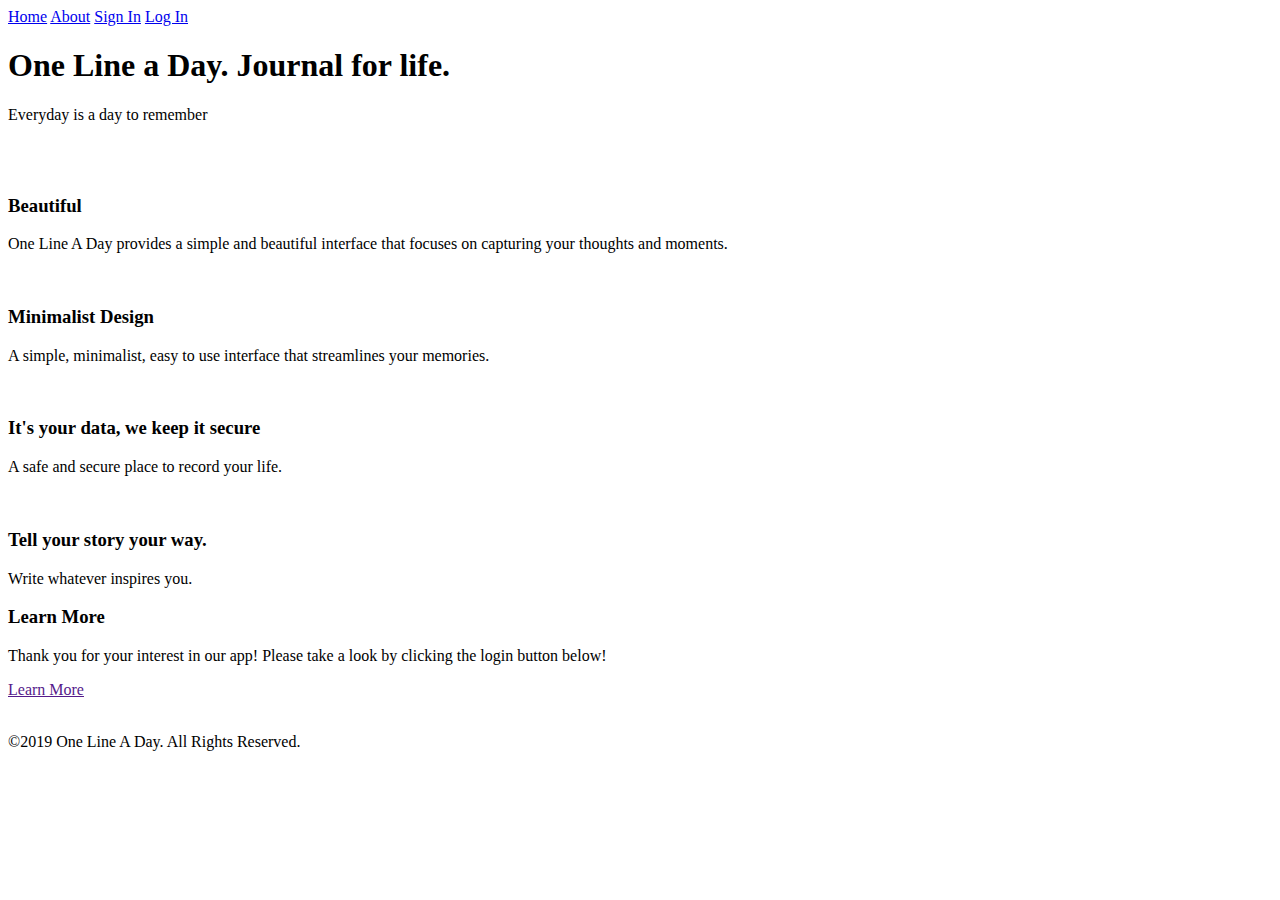
==== index.html @ a620c2f5 "many many changes" ====
<!DOCTYPE html>
<HTML>
<meta lang="en">
    <head>
        <meta name="viewport" content="width=device-width, initial-scale=1.0">
        <meta charset="utf-8">
        <title>One Line A Day</title>
        <link href="index.css" rel="stylesheet">
        <link href="https://fonts.googleapis.com/css?family=Open+Sans&display=swap" rel="stylesheet">
        <link href="https://fonts.googleapis.com/css?family=Montserrat&display=swap" rel="stylesheet">

    </head>
    <body> 
        <!-- Navigation -->
        <div class="nav">
                <!-- <img src="img/oneadaylogo.png" /> -->
              <nav>
                <!-- <h1>One Line A Day</h1> -->
                <a href="index.html">Home</a>
                <a href="about.html">About</a>
                <a href="signin.html">Sign In</a>
                <a href="login.html">Log In</a>
              </nav>
        </div>
        <!-- Header -->
        <div class="top-content">
            <div class="main-img">
                    <div class="intro align-center">
                            <h1 class="intro1">One Line a Day. Journal for life.</h1>
                            <p class="intro2">Everyday is a day to remember</p>
                        </div>
                <img src="" alt="">
            </div>
        </div>
        <section class="features"></section>
            <div class="beautiful">
                <img src="" alt="">
                    <h3>Beautiful</h3>
                    <p>One Line A Day provides a simple and beautiful interface that focuses on capturing your thoughts and moments.</p>
            </div>
             <div class="simple">
                <img src="" alt="">
                    <h3>Minimalist Design</h3>
                        <p>A simple, minimalist, easy to use interface that streamlines your memories.</p>
            </div>
            <div class="secure-data">
                <img src="" alt="">
                    <h3>It's your data, we keep it secure</h3>
                        <p>A safe and secure place to record your life.</p>
            </div>
            <div class="your-story">
                <img src="" alt="">
                    <h3>Tell your story your way.</h3>
                        <p>Write whatever inspires you.</p>
            </div>
        </section>
        <div class="learn-more">
            <h3>Learn More</h3>
                <p>Thank you for your interest in our app!  Please take a look by clicking the login button below!</p>
                    <div class="btn">
                        <a href=>Learn More</a>
                    </div>
        </div>
        <div class="footer">
            <div class="social">
                <img src="media/facebook.png" alt="">
                <img src="media/twitter.png" alt="">
                <img src="media/instagram.png" alt="">
            </div>
                <p>©2019 One Line A Day. All Rights Reserved.</p>
                <div class="copyright">
                </div>
        </div>
    </body>
</html>
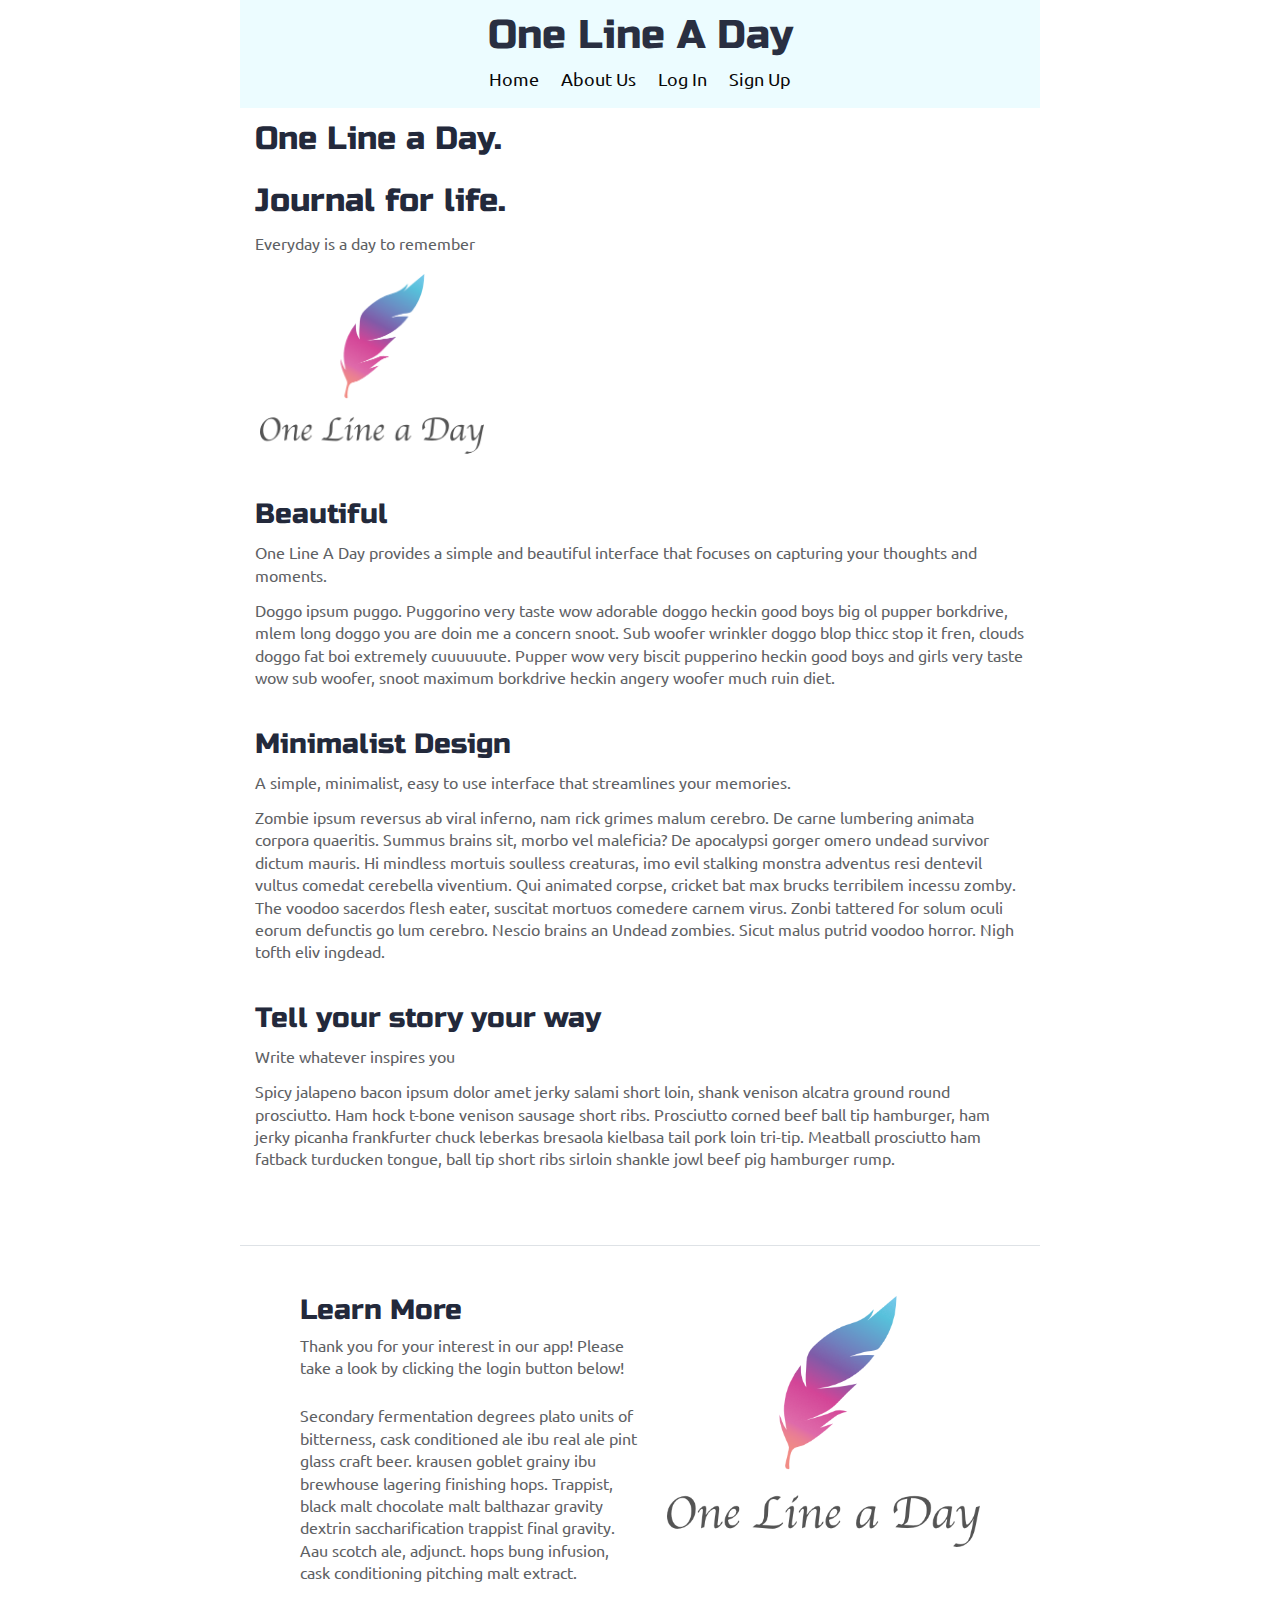
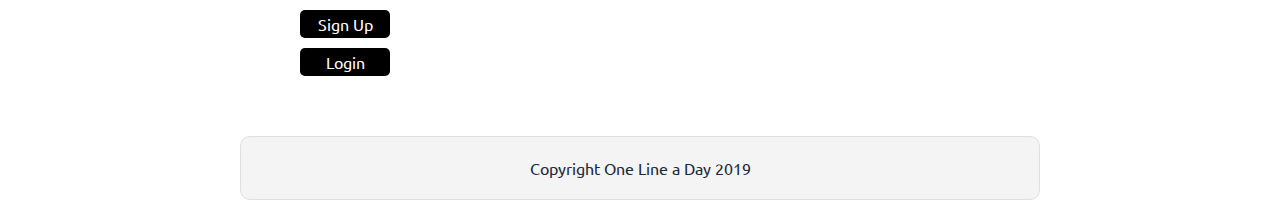
==== commit 36018855: "sophia-jujng" ====
--- a/index.html
+++ b/index.html
@@ -1,75 +1,104 @@
-<!DOCTYPE html>
-<HTML>
-<meta lang="en">
-    <head>
-        <meta name="viewport" content="width=device-width, initial-scale=1.0">
-        <meta charset="utf-8">
-        <title>One Line A Day</title>
-        <link href="index.css" rel="stylesheet">
-        <link href="https://fonts.googleapis.com/css?family=Open+Sans&display=swap" rel="stylesheet">
-        <link href="https://fonts.googleapis.com/css?family=Montserrat&display=swap" rel="stylesheet">
+<!doctype html>
 
-    </head>
-    <body> 
-        <!-- Navigation -->
-        <div class="nav">
-                <!-- <img src="img/oneadaylogo.png" /> -->
-              <nav>
-                <!-- <h1>One Line A Day</h1> -->
-                <a href="index.html">Home</a>
-                <a href="about.html">About</a>
-                <a href="signin.html">Sign In</a>
-                <a href="login.html">Log In</a>
-              </nav>
+<html lang="en">
+<head>
+  <meta charset="utf-8">
+  <link rel="icon" href="img/quill-circle.png">
+  <title>One Line A Day</title>
+
+  <link href="https://fonts.googleapis.com/css?family=Russo+One|Ubuntu" rel="stylesheet">
+  <link href="css/index.css" rel="stylesheet">
+
+  <!--[if lt IE 9]>
+    <script src="https://cdnjs.cloudflare.com/ajax/libs/html5shiv/3.7.3/html5shiv.js"></script>
+  <![endif]-->
+</head>
+
+<body>
+
+ <!-- navigation code here -->
+
+  <div class="container home">
+
+    <div class="nav-bar">
+        <h1>One Line A Day</h1>
+        <nav>
+            <a href="index.html">Home</a>
+            <a href="about.html">About Us</a>
+            <a href="login.html">Log In</a>
+            <a href="signup.html">Sign Up</a>
+        </nav>
+     </div>
+
+    <header class="intro">
+      
+      <!-- <img src="img/quill-tag.png" alt="logo horizontal"/>  -->
+
+        <h2>One Line a Day.</h2>
+        <h2>Journal for life.</h2>
+    
+      <p>Everyday is a day to remember</p>
+    </header>
+
+    <section class="space-images">
+        <img src="img/quill-tag.png" class="blast" alt="horizontal logo">
+        <!-- <img src="img/sky.png" class="sky" alt="Space sky image">
+        <img src="img/launch.png" class="launch" alt="Launching rocket"> -->
+    </section>
+   
+    <section class="visit-planets">
+     
+      <h3>Beautiful</h3>
+    
+      <p>One Line A Day provides a simple and beautiful interface that focuses on capturing your thoughts and moments.</p>
+    
+      <p>Doggo ipsum puggo. Puggorino very taste wow adorable doggo heckin good boys big ol pupper borkdrive, mlem long doggo you are doin me a concern snoot. Sub woofer wrinkler doggo blop thicc stop it fren, clouds doggo fat boi extremely cuuuuuute. Pupper wow very biscit pupperino heckin good boys and girls very taste wow sub woofer, snoot maximum borkdrive heckin angery woofer much ruin diet.</p>
+    </section>
+
+    <section class="visit-planets">
+     
+        <h3>Minimalist Design</h3>
+          
+        <p>A simple, minimalist, easy to use interface that streamlines your memories.</p>
+          
+        <p>Zombie ipsum reversus ab viral inferno, nam rick grimes malum cerebro. De carne lumbering animata corpora quaeritis. Summus brains sit​​, morbo vel maleficia? De apocalypsi gorger omero undead survivor dictum mauris. Hi mindless mortuis soulless creaturas, imo evil stalking monstra adventus resi dentevil vultus comedat cerebella viventium. Qui animated corpse, cricket bat max brucks terribilem incessu zomby. The voodoo sacerdos flesh eater, suscitat mortuos comedere carnem virus. Zonbi tattered for solum oculi eorum defunctis go lum cerebro. Nescio brains an Undead zombies. Sicut malus putrid voodoo horror. Nigh tofth eliv ingdead.</p>
+    </section>
+    
+    <section class="visit-planets">
+        <h3>Tell your story your way</h3>
+              
+        <p>Write whatever inspires you</p>
+              
+        <p>Spicy jalapeno bacon ipsum dolor amet jerky salami short loin, shank venison alcatra ground round prosciutto. Ham hock t-bone venison sausage short ribs. Prosciutto corned beef ball tip hamburger, ham jerky picanha frankfurter chuck leberkas bresaola kielbasa tail pork loin tri-tip. Meatball prosciutto ham fatback turducken tongue, ball tip short ribs sirloin shankle jowl beef pig hamburger rump.</p>
+    </section>
+    
+    <section class="walk">
+      <div class="walk-text">
+        <h3>Learn More</h3>
+
+        <p>Thank you for your interest in our app!  Please take a look by clicking the login button below!</p>
+      
+        <p>Secondary fermentation degrees plato units of bitterness, cask conditioned ale ibu real ale pint glass craft beer. krausen goblet grainy ibu brewhouse lagering finishing hops. Trappist, black malt chocolate malt balthazar gravity dextrin saccharification trappist final gravity. Aau scotch ale, adjunct. hops bung infusion, cask conditioning pitching malt extract.</p>
+      
+        <div class="btn">
+            Sign Up
         </div>
-        <!-- Header -->
-        <div class="top-content">
-            <div class="main-img">
-                    <div class="intro align-center">
-                            <h1 class="intro1">One Line a Day. Journal for life.</h1>
-                            <p class="intro2">Everyday is a day to remember</p>
-                        </div>
-                <img src="" alt="">
-            </div>
+
+        <div class="btn">
+            Login
         </div>
-        <section class="features"></section>
-            <div class="beautiful">
-                <img src="" alt="">
-                    <h3>Beautiful</h3>
-                    <p>One Line A Day provides a simple and beautiful interface that focuses on capturing your thoughts and moments.</p>
-            </div>
-             <div class="simple">
-                <img src="" alt="">
-                    <h3>Minimalist Design</h3>
-                        <p>A simple, minimalist, easy to use interface that streamlines your memories.</p>
-            </div>
-            <div class="secure-data">
-                <img src="" alt="">
-                    <h3>It's your data, we keep it secure</h3>
-                        <p>A safe and secure place to record your life.</p>
-            </div>
-            <div class="your-story">
-                <img src="" alt="">
-                    <h3>Tell your story your way.</h3>
-                        <p>Write whatever inspires you.</p>
-            </div>
-        </section>
-        <div class="learn-more">
-            <h3>Learn More</h3>
-                <p>Thank you for your interest in our app!  Please take a look by clicking the login button below!</p>
-                    <div class="btn">
-                        <a href=>Learn More</a>
-                    </div>
-        </div>
-        <div class="footer">
-            <div class="social">
-                <img src="media/facebook.png" alt="">
-                <img src="media/twitter.png" alt="">
-                <img src="media/instagram.png" alt="">
-            </div>
-                <p>©2019 One Line A Day. All Rights Reserved.</p>
-                <div class="copyright">
-                </div>
-        </div>
-    </body>
-</html>
+      </div>
+      
+      <div class="walk-img">
+          <img src="img/quill-tag.png" alt="horizontal logo">
+      </div>
+
+    </section>
+
+    <footer>
+      <p>Copyright One Line a Day 2019</p>
+    </footer>
+
+  </div>
+</body>
+</html>--- a/css/index.css
+++ b/css/index.css
@@ -0,0 +1,417 @@
+.background {
+  background-color: #ecfcff;
+}
+.border {
+  border-radius: 5px;
+}
+/* http://meyerweb.com/eric/tools/css/reset/ 
+   v2.0 | 20110126
+   License: none (public domain)
+*/
+html,
+body,
+div,
+span,
+applet,
+object,
+iframe,
+h1,
+h2,
+h3,
+h4,
+h5,
+h6,
+p,
+blockquote,
+pre,
+a,
+abbr,
+acronym,
+address,
+big,
+cite,
+code,
+del,
+dfn,
+em,
+img,
+ins,
+kbd,
+q,
+s,
+samp,
+small,
+strike,
+strong,
+sub,
+sup,
+tt,
+var,
+b,
+u,
+i,
+center,
+dl,
+dt,
+dd,
+ol,
+ul,
+li,
+fieldset,
+form,
+label,
+legend,
+table,
+caption,
+tbody,
+tfoot,
+thead,
+tr,
+th,
+td,
+article,
+aside,
+canvas,
+details,
+embed,
+figure,
+figcaption,
+footer,
+header,
+hgroup,
+menu,
+nav,
+output,
+ruby,
+section,
+summary,
+time,
+mark,
+audio,
+video {
+  margin: 0;
+  padding: 0;
+  border: 0;
+  font-size: 100%;
+  font: inherit;
+  vertical-align: baseline;
+}
+/* HTML5 display-role reset for older browsers */
+article,
+aside,
+details,
+figcaption,
+figure,
+footer,
+header,
+hgroup,
+menu,
+nav,
+section {
+  display: block;
+}
+body {
+  line-height: 1;
+}
+ol,
+ul {
+  list-style: none;
+}
+blockquote,
+q {
+  quotes: none;
+}
+blockquote:before,
+blockquote:after,
+q:before,
+q:after {
+  content: '';
+  content: none;
+}
+table {
+  border-collapse: collapse;
+  border-spacing: 0;
+}
+* {
+  box-sizing: border-box;
+}
+html {
+  font-size: 62.5%;
+}
+html,
+body {
+  font-family: 'Ubuntu', sans-serif;
+  color: #5E6164;
+}
+h1,
+h2,
+h3,
+h4,
+h5 {
+  font-family: 'Russo One', sans-serif;
+  color: #23293B;
+}
+h2 {
+  font-size: 3.2rem;
+}
+h3 {
+  font-size: 2.8rem;
+}
+p {
+  font-size: 1.6rem;
+  line-height: 1.4;
+}
+.container {
+  max-width: 800px;
+  width: 100%;
+  margin: 0 auto;
+}
+.nav-bar {
+  display: flex;
+  flex-direction: column;
+  justify-content: center;
+  align-items: center;
+  background-color: #ecfcff;
+  padding: 0px 0px 20px 0px;
+  position: sticky;
+  top: 0;
+  z-index: 99999;
+  opacity: 0.97;
+}
+.nav-bar h1 {
+  font-size: 40px;
+  padding: 15px;
+  animation-name: flash;
+  animation-duration: 1s;
+  animation-timing-function: linear;
+  animation-iteration-count: infinite;
+}
+.nav-bar nav a {
+  text-decoration: none;
+  color: black;
+  padding: 10px;
+  font-size: 18px;
+}
+@keyframes flash {
+  0% {
+    opacity: 1;
+  }
+  50% {
+    opacity: 0.5;
+  }
+  100% {
+    opacity: 1;
+  }
+}
+footer {
+  color: #22283B;
+  background: #f4f4f4;
+  padding: 20px 0;
+  border: 1px double #e0e0e0;
+  border-radius: 10px;
+  display: flex;
+  justify-content: center;
+  align-items: center;
+}
+.home .intro img {
+  width: 100%;
+  border-radius: 5px;
+}
+.home .intro h2 {
+  padding: 15px;
+}
+.home .intro p {
+  padding: 0 15px;
+}
+.home .space-images {
+  display: flex;
+  flex-wrap: wrap;
+  width: 100%;
+}
+.home .space-images img {
+  width: 28%;
+  margin: 20px 2.5%;
+  border-radius: 20px;
+  height: 100%;
+}
+@media (max-width: 500px) {
+  .home .space-images .sky,
+  .home .space-images .launch {
+    display: none;
+  }
+  .home .space-images .blast {
+    width: 100%;
+  }
+}
+.home .visit-planets {
+  padding: 15px;
+}
+.home .visit-planets h3 {
+  margin-top: 11px;
+}
+.home .visit-planets p {
+  margin-top: 13px;
+}
+.home .walk {
+  margin-top: 60px;
+  border-top: 1px solid #dee2e6;
+  padding: 50px 60px;
+  display: flex;
+  justify-content: center;
+}
+@media (max-width: 500px) {
+  .home .walk {
+    flex-direction: column;
+    align-items: center;
+    padding: 15px;
+  }
+}
+.home .walk .walk-text {
+  width: 50%;
+}
+@media (max-width: 500px) {
+  .home .walk .walk-text {
+    width: 100%;
+    order: 2;
+  }
+}
+.home .walk .walk-text h3 {
+  margin-bottom: 10px;
+}
+.home .walk .walk-text p {
+  margin-bottom: 26px;
+}
+.home .walk .walk-text .btn {
+  border-radius: 5px;
+  background-color: black;
+  color: white;
+  width: 90px;
+  padding: 6px;
+  font-size: 16px;
+  text-align: center;
+  margin-bottom: 10px;
+  animation-name: flash;
+  animation-duration: 1s;
+  animation-timing-function: linear;
+  animation-iteration-count: infinite;
+}
+@media (max-width: 500px) {
+  .home .walk .walk-text .btn {
+    border-radius: 5px;
+    background-color: black;
+    color: white;
+    width: 100%;
+    padding: 15px;
+    font-size: 16px;
+    text-align: center;
+  }
+}
+.home .walk .walk-text .btn:hover {
+  border-radius: 5px;
+  background-color: #56a3f0;
+  color: black;
+  width: 90px;
+  padding: 6px;
+  font-size: 16px;
+}
+@media (max-width: 500px) {
+  .home .walk .walk-text .btn:hover {
+    border-radius: 5px;
+    background-color: #56a3f0;
+    color: black;
+    width: 100%;
+    padding: 15px;
+    font-size: 16px;
+  }
+}
+@keyframes flash {
+  0% {
+    opacity: 1;
+  }
+  50% {
+    opacity: 0.5;
+  }
+  100% {
+    opacity: 1;
+  }
+}
+.home .walk .walk-img {
+  width: 46%;
+  margin-left: 4%;
+}
+@media (max-width: 500px) {
+  .home .walk .walk-img {
+    margin: 20px 2.5%;
+    width: 100%;
+    order: 1;
+  }
+}
+.home .walk .walk-img img {
+  width: 100%;
+  height: auto;
+  border-radius: 10px;
+}
+.big-space {
+  width: 100%;
+  height: 500px;
+  background-size: cover;
+  padding-top: 80px;
+  margin-top: -10px;
+  background-color: #ecfcff;
+}
+@media (max-width: 500px) {
+  .big-space {
+    background-size: cover;
+  }
+}
+form {
+  display: flex;
+  flex-direction: column;
+  margin: 0 auto;
+  width: 500px;
+  background: rgba(130, 130, 130, 0.3);
+  padding: 20px 22px;
+  border: 1px solid;
+  border-top-color: rgba(255, 255, 255, 0.4);
+  border-left-color: rgba(255, 255, 255, 0.4);
+  border-bottom-color: rgba(60, 60, 60, 0.4);
+  border-right-color: rgba(60, 60, 60, 0.4);
+}
+@media (max-width: 500px) {
+  form {
+    width: 100%;
+  }
+}
+form input,
+form button {
+  width: 450px;
+  border: 1px solid;
+  border-bottom-color: rgba(255, 255, 255, 0.5);
+  border-right-color: rgba(60, 60, 60, 0.35);
+  border-top-color: rgba(60, 60, 60, 0.35);
+  border-left-color: rgba(80, 80, 80, 0.45);
+  background-color: rgba(0, 0, 0, 0.2);
+  background-repeat: no-repeat;
+  padding: 8px 24px 8px 10px;
+  letter-spacing: 0.075em;
+  color: #fff;
+  text-shadow: 0 1px 0 rgba(0, 0, 0, 0.1);
+  margin-bottom: 19px;
+}
+@media (max-width: 500px) {
+  form input,
+  form button {
+    width: 100%;
+  }
+}
+form input:focus {
+  background-color: rgba(0, 0, 0, 0.4);
+}
+@keyframes hover {
+  from {
+    background-color: white;
+  }
+  to {
+    background-color: green;
+  }
+}
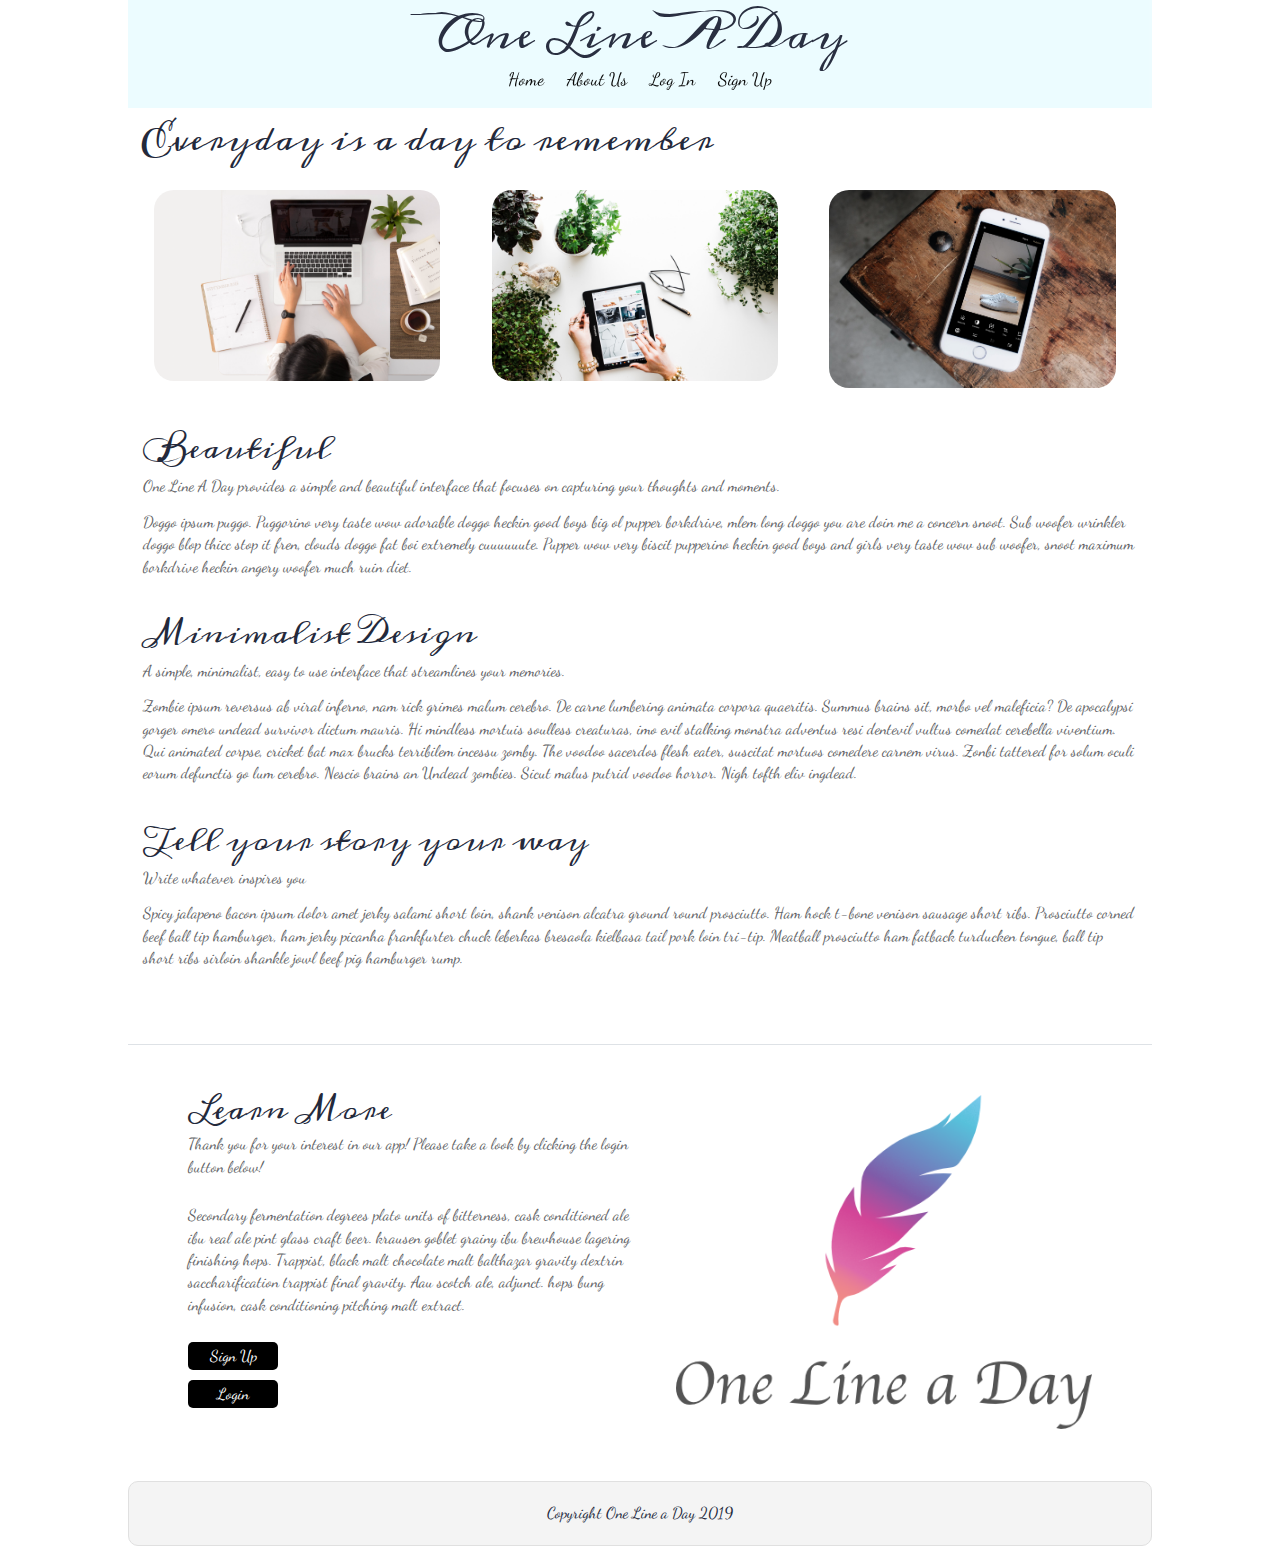
==== commit bb1e84a0: "almost" ====
--- a/index.html
+++ b/index.html
@@ -6,7 +6,7 @@
   <link rel="icon" href="img/quill-circle.png">
   <title>One Line A Day</title>
 
-  <link href="https://fonts.googleapis.com/css?family=Russo+One|Ubuntu" rel="stylesheet">
+  <link href="https://fonts.googleapis.com/css?family=Dancing+Script|Meddon|Seaweed+Script&display=swap" rel="stylesheet">
   <link href="css/index.css" rel="stylesheet">
 
   <!--[if lt IE 9]>
@@ -34,16 +34,16 @@
       
       <!-- <img src="img/quill-tag.png" alt="logo horizontal"/>  -->
 
-        <h2>One Line a Day.</h2>
+        <!-- <h2>One Line a Day.</h2>
         <h2>Journal for life.</h2>
-    
-      <p>Everyday is a day to remember</p>
+     -->
+      <h2>Everyday is a day to remember</h2>
     </header>
 
     <section class="space-images">
-        <img src="img/quill-tag.png" class="blast" alt="horizontal logo">
-        <!-- <img src="img/sky.png" class="sky" alt="Space sky image">
-        <img src="img/launch.png" class="launch" alt="Launching rocket"> -->
+        <img src="img/avel-chuklanov-DUmFLtMeAbQ-unsplash.jpg" class="blast" alt="iphone">
+        <img src="img/brooke-lark-W1B2LpQOBxA-unsplash.jpg" class="sky" alt="ipad">
+        <img src="img/le-buzz-Z44o7s8YkB0-unsplash.jpg" class="launch" alt="Launching rocket">
     </section>
    
     <section class="visit-planets">
--- a/css/index.css
+++ b/css/index.css
@@ -140,7 +140,7 @@
 }
 html,
 body {
-  font-family: 'Ubuntu', sans-serif;
+  font-family: 'Dancing Script', cursive;
   color: #5E6164;
 }
 h1,
@@ -148,11 +148,12 @@
 h3,
 h4,
 h5 {
-  font-family: 'Russo One', sans-serif;
+  font-family: 'Meddon', cursive;
   color: #23293B;
 }
 h2 {
   font-size: 3.2rem;
+  font-family: 'Meddon', cursive;
 }
 h3 {
   font-size: 2.8rem;
@@ -162,7 +163,7 @@
   line-height: 1.4;
 }
 .container {
-  max-width: 800px;
+  max-width: 80%;
   width: 100%;
   margin: 0 auto;
 }
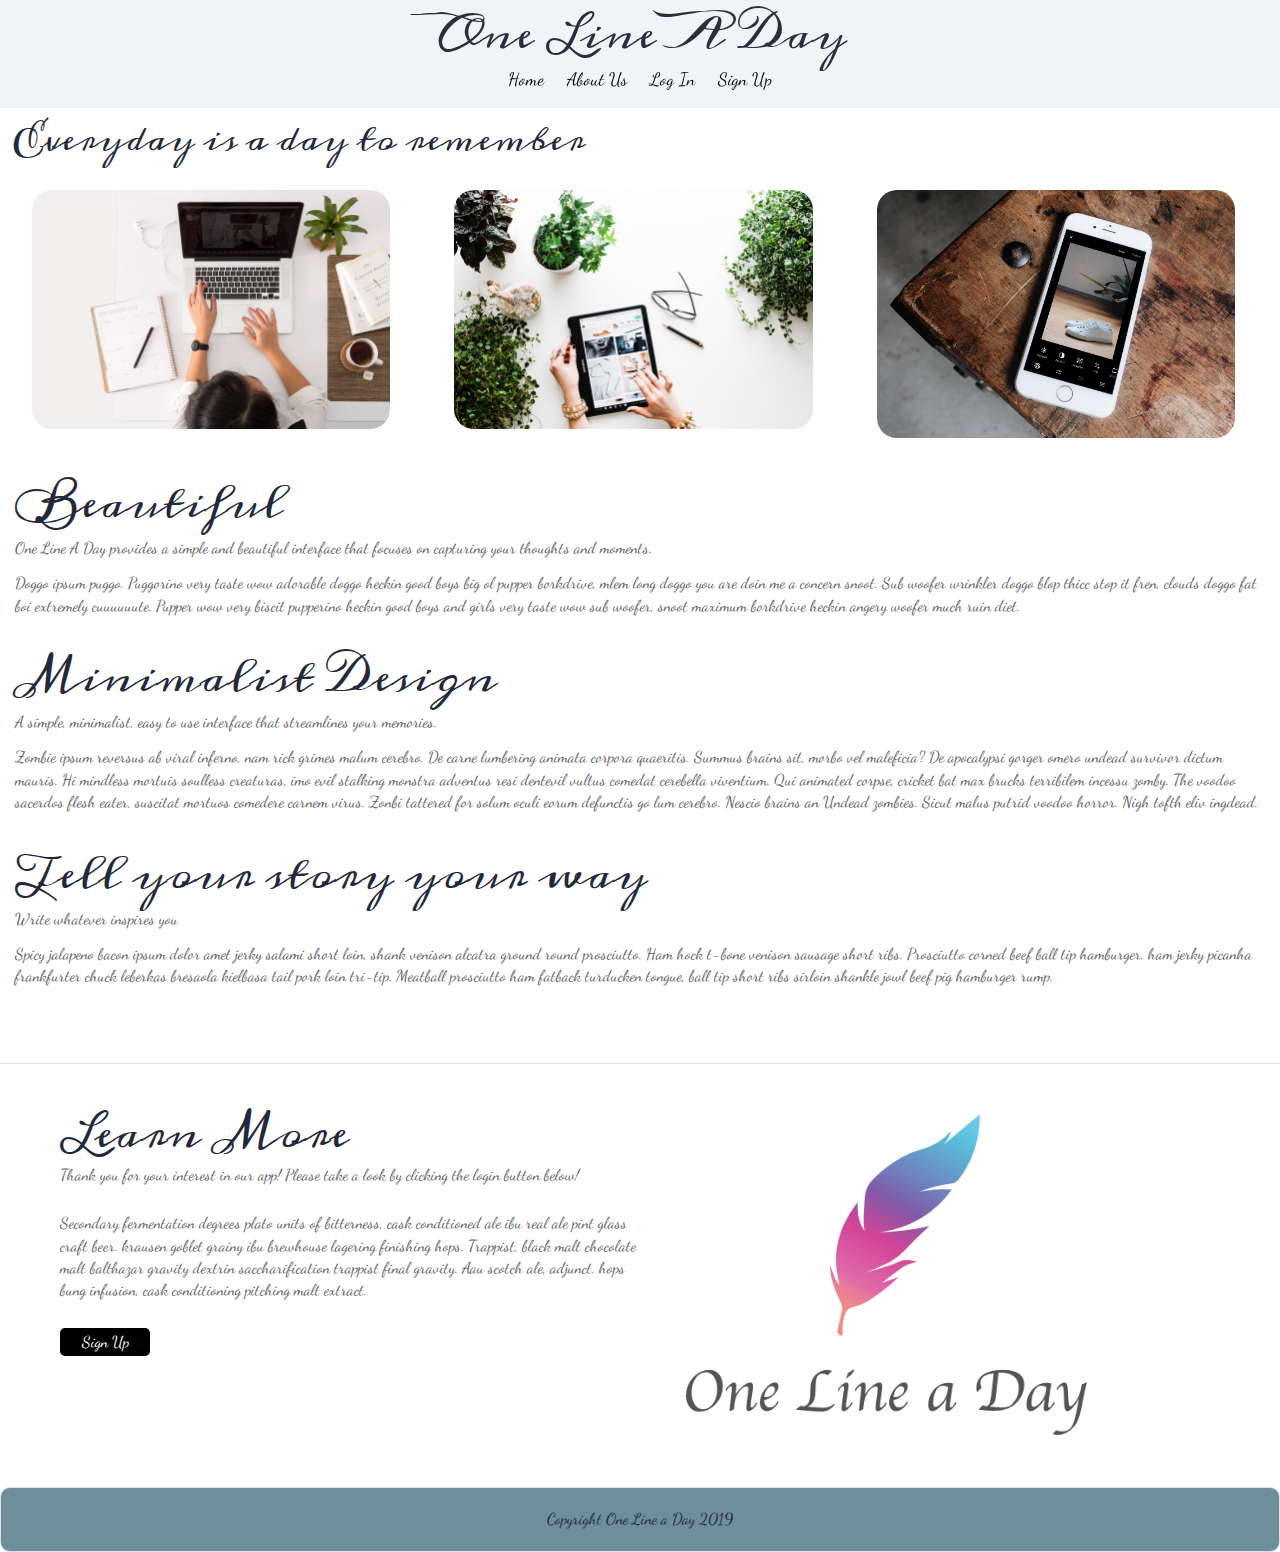
==== commit c587fb02: "mostly done" ====
--- a/index.html
+++ b/index.html
@@ -40,13 +40,13 @@
       <h2>Everyday is a day to remember</h2>
     </header>
 
-    <section class="space-images">
+    <section class="diary-images">
         <img src="img/avel-chuklanov-DUmFLtMeAbQ-unsplash.jpg" class="blast" alt="iphone">
-        <img src="img/brooke-lark-W1B2LpQOBxA-unsplash.jpg" class="sky" alt="ipad">
-        <img src="img/le-buzz-Z44o7s8YkB0-unsplash.jpg" class="launch" alt="Launching rocket">
+        <img src="img/brooke-lark-W1B2LpQOBxA-unsplash.jpg" class="ipad" alt="ipad">
+        <img src="img/le-buzz-Z44o7s8YkB0-unsplash.jpg" class="iphone" alt="iphone">
     </section>
    
-    <section class="visit-planets">
+    <section class="features">
      
       <h3>Beautiful</h3>
     
@@ -55,7 +55,7 @@
       <p>Doggo ipsum puggo. Puggorino very taste wow adorable doggo heckin good boys big ol pupper borkdrive, mlem long doggo you are doin me a concern snoot. Sub woofer wrinkler doggo blop thicc stop it fren, clouds doggo fat boi extremely cuuuuuute. Pupper wow very biscit pupperino heckin good boys and girls very taste wow sub woofer, snoot maximum borkdrive heckin angery woofer much ruin diet.</p>
     </section>
 
-    <section class="visit-planets">
+    <section class="features">
      
         <h3>Minimalist Design</h3>
           
@@ -64,7 +64,7 @@
         <p>Zombie ipsum reversus ab viral inferno, nam rick grimes malum cerebro. De carne lumbering animata corpora quaeritis. Summus brains sit​​, morbo vel maleficia? De apocalypsi gorger omero undead survivor dictum mauris. Hi mindless mortuis soulless creaturas, imo evil stalking monstra adventus resi dentevil vultus comedat cerebella viventium. Qui animated corpse, cricket bat max brucks terribilem incessu zomby. The voodoo sacerdos flesh eater, suscitat mortuos comedere carnem virus. Zonbi tattered for solum oculi eorum defunctis go lum cerebro. Nescio brains an Undead zombies. Sicut malus putrid voodoo horror. Nigh tofth eliv ingdead.</p>
     </section>
     
-    <section class="visit-planets">
+    <section class="features">
         <h3>Tell your story your way</h3>
               
         <p>Write whatever inspires you</p>
@@ -72,8 +72,8 @@
         <p>Spicy jalapeno bacon ipsum dolor amet jerky salami short loin, shank venison alcatra ground round prosciutto. Ham hock t-bone venison sausage short ribs. Prosciutto corned beef ball tip hamburger, ham jerky picanha frankfurter chuck leberkas bresaola kielbasa tail pork loin tri-tip. Meatball prosciutto ham fatback turducken tongue, ball tip short ribs sirloin shankle jowl beef pig hamburger rump.</p>
     </section>
     
-    <section class="walk">
-      <div class="walk-text">
+    <section class="learn-more">
+      <div class="learn-more-text">
         <h3>Learn More</h3>
 
         <p>Thank you for your interest in our app!  Please take a look by clicking the login button below!</p>
@@ -84,12 +84,12 @@
             Sign Up
         </div>
 
-        <div class="btn">
+        <!-- <div class="btn">
             Login
-        </div>
+        </div> -->
       </div>
       
-      <div class="walk-img">
+      <div class="learn-more-img">
           <img src="img/quill-tag.png" alt="horizontal logo">
       </div>
 
--- a/css/index.css
+++ b/css/index.css
@@ -1,5 +1,5 @@
 .background {
-  background-color: #ecfcff;
+  background-color: #f1f4f6;
 }
 .border {
   border-radius: 5px;
@@ -156,14 +156,14 @@
   font-family: 'Meddon', cursive;
 }
 h3 {
-  font-size: 2.8rem;
+  font-size: 4rem;
 }
 p {
   font-size: 1.6rem;
   line-height: 1.4;
 }
 .container {
-  max-width: 80%;
+  max-width: 100%;
   width: 100%;
   margin: 0 auto;
 }
@@ -172,7 +172,7 @@
   flex-direction: column;
   justify-content: center;
   align-items: center;
-  background-color: #ecfcff;
+  background-color: #f1f4f6;
   padding: 0px 0px 20px 0px;
   position: sticky;
   top: 0;
@@ -206,7 +206,7 @@
 }
 footer {
   color: #22283B;
-  background: #f4f4f4;
+  background: #6e8e9c;
   padding: 20px 0;
   border: 1px double #e0e0e0;
   border-radius: 10px;
@@ -224,36 +224,36 @@
 .home .intro p {
   padding: 0 15px;
 }
-.home .space-images {
+.home .diary-images {
   display: flex;
   flex-wrap: wrap;
   width: 100%;
 }
-.home .space-images img {
+.home .diary-images img {
   width: 28%;
   margin: 20px 2.5%;
   border-radius: 20px;
   height: 100%;
 }
 @media (max-width: 500px) {
-  .home .space-images .sky,
-  .home .space-images .launch {
+  .home .diary-images .ipad,
+  .home .diary-images .iphone {
     display: none;
   }
-  .home .space-images .blast {
-    width: 100%;
-  }
-}
-.home .visit-planets {
+  .home .diary-images .computer {
+    width: 100%;
+  }
+}
+.home .features {
   padding: 15px;
 }
-.home .visit-planets h3 {
+.home .features h3 {
   margin-top: 11px;
 }
-.home .visit-planets p {
+.home .features p {
   margin-top: 13px;
 }
-.home .walk {
+.home .learn-more {
   margin-top: 60px;
   border-top: 1px solid #dee2e6;
   padding: 50px 60px;
@@ -261,28 +261,28 @@
   justify-content: center;
 }
 @media (max-width: 500px) {
-  .home .walk {
+  .home .learn-more {
     flex-direction: column;
     align-items: center;
     padding: 15px;
   }
 }
-.home .walk .walk-text {
+.home .learn-more .learn-more-text {
   width: 50%;
 }
 @media (max-width: 500px) {
-  .home .walk .walk-text {
+  .home .learn-more .learn-more-text {
     width: 100%;
     order: 2;
   }
 }
-.home .walk .walk-text h3 {
+.home .learn-more .learn-more-text h3 {
   margin-bottom: 10px;
 }
-.home .walk .walk-text p {
+.home .learn-more .learn-more-text p {
   margin-bottom: 26px;
 }
-.home .walk .walk-text .btn {
+.home .learn-more .learn-more-text .btn {
   border-radius: 5px;
   background-color: black;
   color: white;
@@ -297,7 +297,7 @@
   animation-iteration-count: infinite;
 }
 @media (max-width: 500px) {
-  .home .walk .walk-text .btn {
+  .home .learn-more .learn-more-text .btn {
     border-radius: 5px;
     background-color: black;
     color: white;
@@ -307,7 +307,7 @@
     text-align: center;
   }
 }
-.home .walk .walk-text .btn:hover {
+.home .learn-more .learn-more-text .btn:hover {
   border-radius: 5px;
   background-color: #56a3f0;
   color: black;
@@ -316,7 +316,7 @@
   font-size: 16px;
 }
 @media (max-width: 500px) {
-  .home .walk .walk-text .btn:hover {
+  .home .learn-more .learn-more-text .btn:hover {
     border-radius: 5px;
     background-color: #56a3f0;
     color: black;
@@ -336,32 +336,32 @@
     opacity: 1;
   }
 }
-.home .walk .walk-img {
+.home .learn-more .learn-more-img {
   width: 46%;
   margin-left: 4%;
 }
 @media (max-width: 500px) {
-  .home .walk .walk-img {
+  .home .learn-more .learn-more-img {
     margin: 20px 2.5%;
     width: 100%;
     order: 1;
   }
 }
-.home .walk .walk-img img {
-  width: 100%;
+.home .learn-more .learn-more-img img {
+  width: 75%;
   height: auto;
   border-radius: 10px;
 }
-.big-space {
+.contact {
   width: 100%;
   height: 500px;
   background-size: cover;
   padding-top: 80px;
   margin-top: -10px;
-  background-color: #ecfcff;
-}
-@media (max-width: 500px) {
-  .big-space {
+  background-color: #f1f4f6;
+}
+@media (max-width: 500px) {
+  .contact {
     background-size: cover;
   }
 }
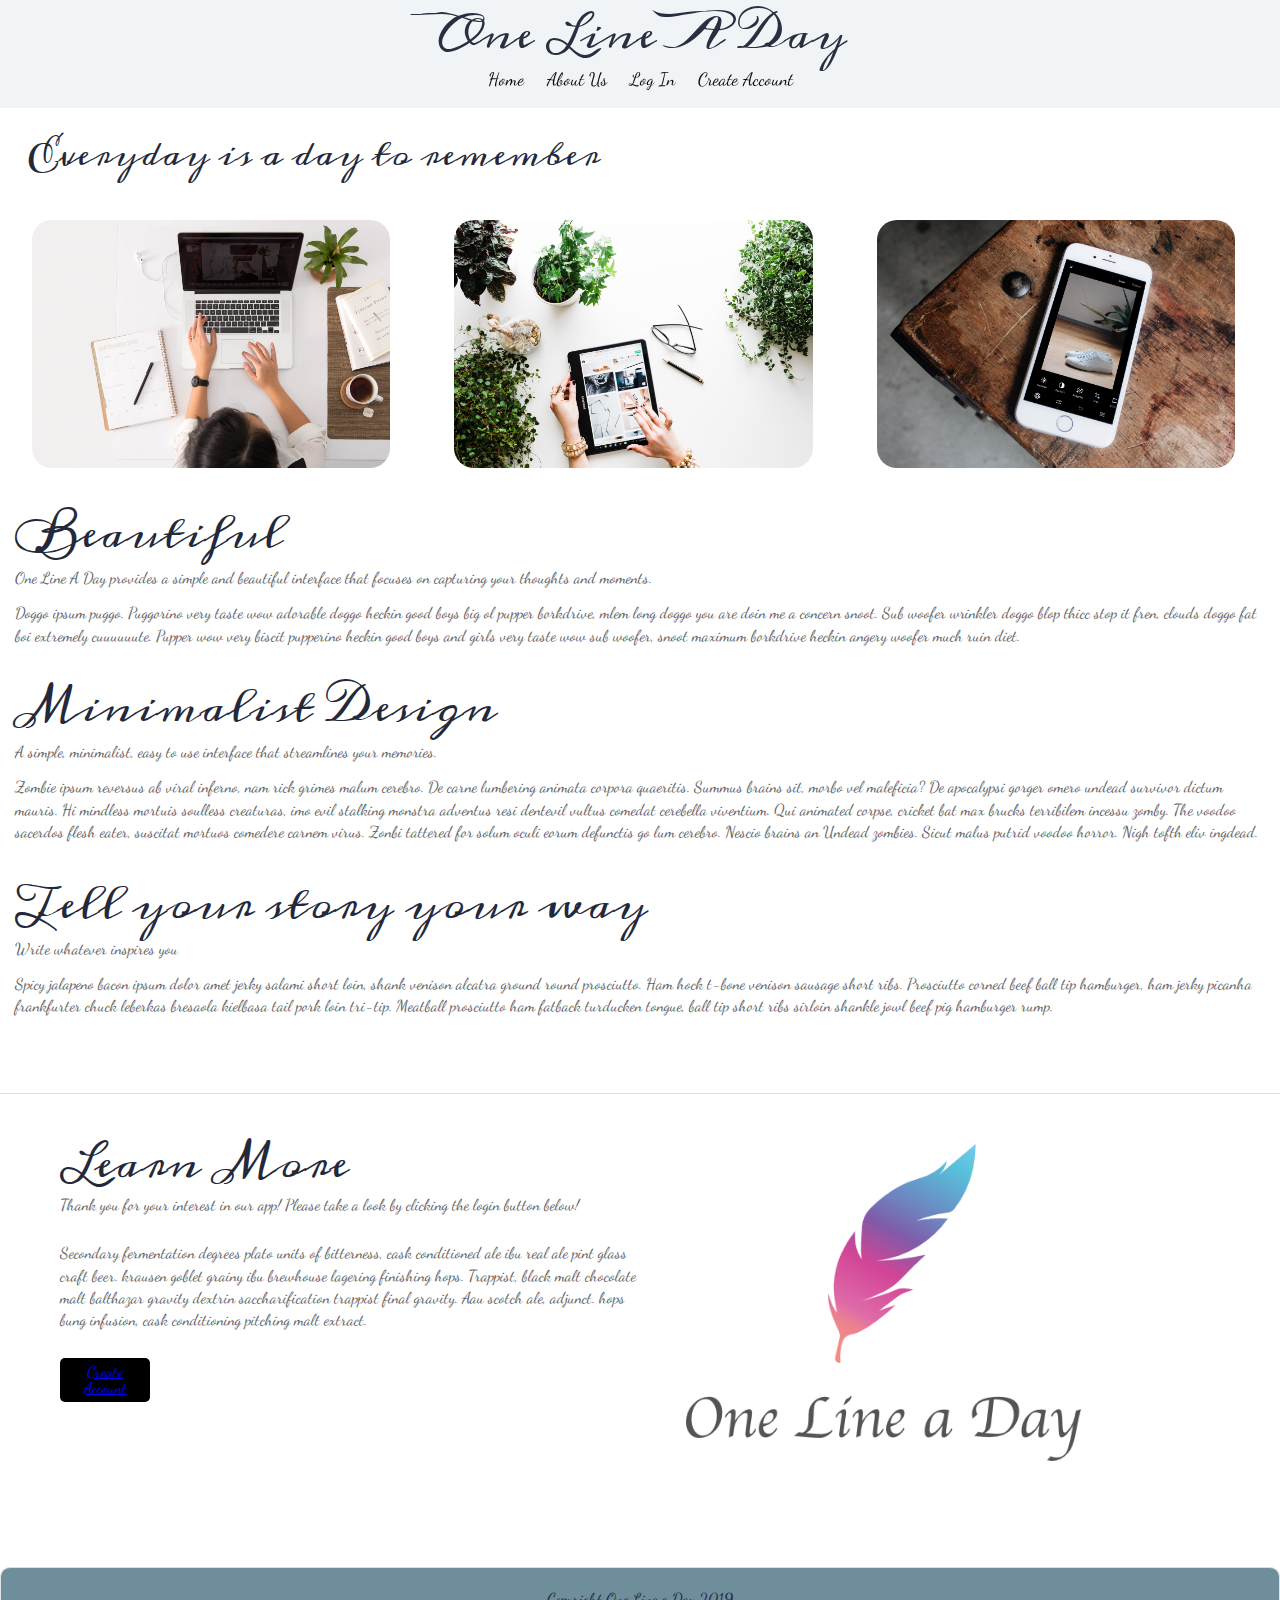
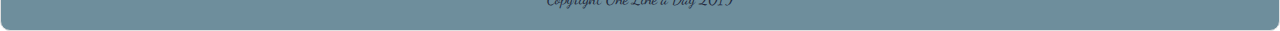
==== commit e60fc727: "links added" ====
--- a/index.html
+++ b/index.html
@@ -7,6 +7,8 @@
   <title>One Line A Day</title>
 
   <link href="https://fonts.googleapis.com/css?family=Dancing+Script|Meddon|Seaweed+Script&display=swap" rel="stylesheet">
+  <link href="https://fonts.googleapis.com/css?family=Kaushan+Script&display=swap" rel="stylesheet">
+
   <link href="css/index.css" rel="stylesheet">
 
   <!--[if lt IE 9]>
@@ -23,10 +25,10 @@
     <div class="nav-bar">
         <h1>One Line A Day</h1>
         <nav>
-            <a href="index.html">Home</a>
+            <a href="https://build-one-line-frontend-2bwhgo91o.now.sh/">Home</a>
             <a href="about.html">About Us</a>
-            <a href="login.html">Log In</a>
-            <a href="signup.html">Sign Up</a>
+            <a href="https://build-one-line-frontend-2bwhgo91o.now.sh/log-in">Log In</a>
+            <a href=" https://build-one-line-frontend.now.sh/new-account">Create Account</a>
         </nav>
      </div>
 
@@ -41,7 +43,7 @@
     </header>
 
     <section class="diary-images">
-        <img src="img/avel-chuklanov-DUmFLtMeAbQ-unsplash.jpg" class="blast" alt="iphone">
+        <img src="img/avel-chuklanov-DUmFLtMeAbQ-unsplash.jpg" class="computer" alt="computer">
         <img src="img/brooke-lark-W1B2LpQOBxA-unsplash.jpg" class="ipad" alt="ipad">
         <img src="img/le-buzz-Z44o7s8YkB0-unsplash.jpg" class="iphone" alt="iphone">
     </section>
@@ -80,8 +82,8 @@
       
         <p>Secondary fermentation degrees plato units of bitterness, cask conditioned ale ibu real ale pint glass craft beer. krausen goblet grainy ibu brewhouse lagering finishing hops. Trappist, black malt chocolate malt balthazar gravity dextrin saccharification trappist final gravity. Aau scotch ale, adjunct. hops bung infusion, cask conditioning pitching malt extract.</p>
       
-        <div class="btn">
-            Sign Up
+        <div class="btn"><a href=" https://build-one-line-frontend.now.sh/new-account">
+            Create Account</a>
         </div>
 
         <!-- <div class="btn">
--- a/css/index.css
+++ b/css/index.css
@@ -220,6 +220,8 @@
 }
 .home .intro h2 {
   padding: 15px;
+  justify-content: center;
+  padding: 30px;
 }
 .home .intro p {
   padding: 0 15px;
@@ -233,7 +235,7 @@
   width: 28%;
   margin: 20px 2.5%;
   border-radius: 20px;
-  height: 100%;
+  height: auto;
 }
 @media (max-width: 500px) {
   .home .diary-images .ipad,
@@ -241,7 +243,11 @@
     display: none;
   }
   .home .diary-images .computer {
-    width: 100%;
+    width: 95%;
+  }
+  .home .intro h2 {
+    display:flex;
+    font-size: 2.3rem;
   }
 }
 .home .features {
@@ -249,7 +255,12 @@
 }
 .home .features h3 {
   margin-top: 11px;
-}
+  @media (max-width: 500px) {
+    display: flex;
+    justify-content: center;
+  } 
+}
+
 .home .features p {
   margin-top: 13px;
 }
@@ -348,8 +359,8 @@
   }
 }
 .home .learn-more .learn-more-img img {
-  width: 75%;
-  height: auto;
+  width: auto;
+  height: 85%;
   border-radius: 10px;
 }
 .contact {
